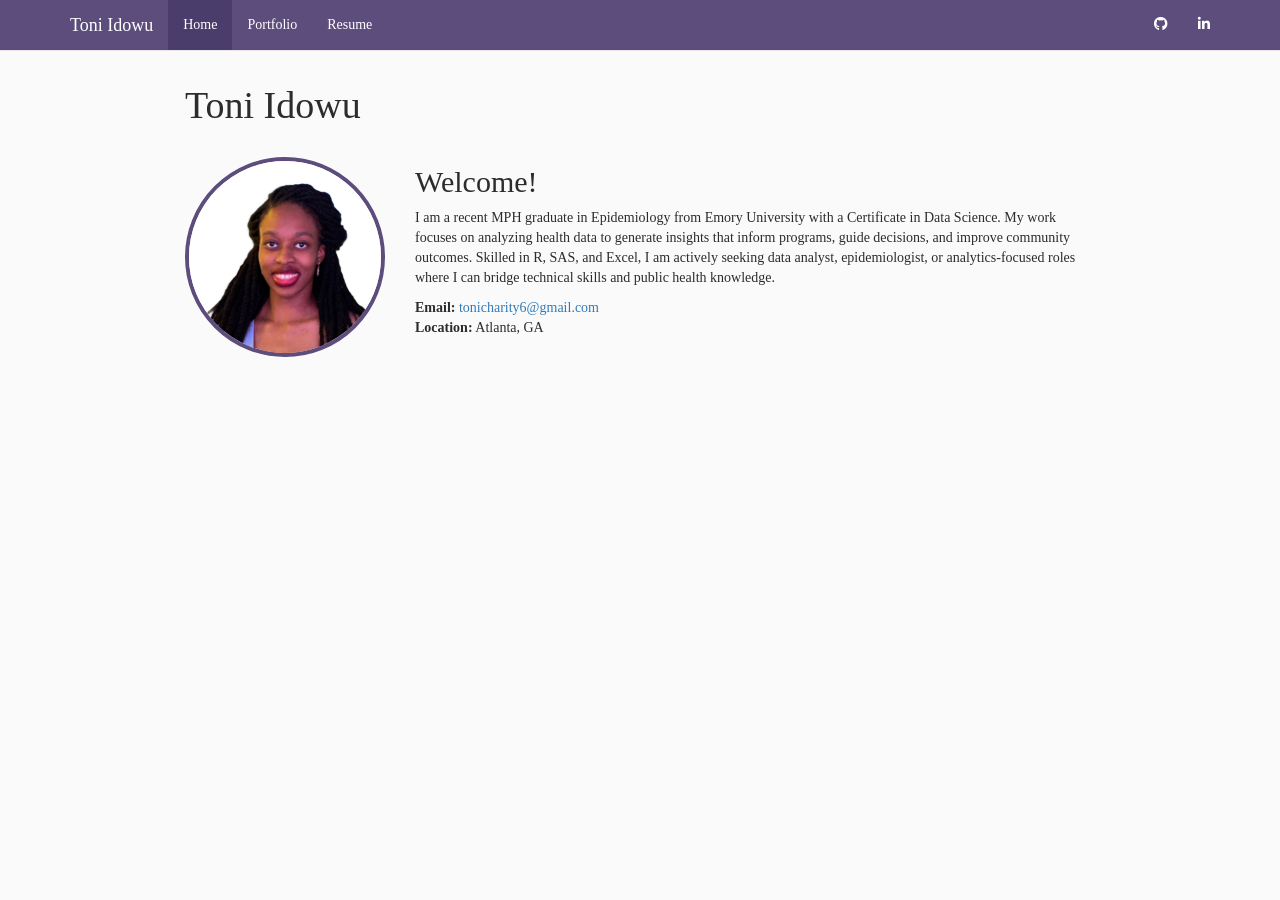
==== index.html @ a61e0a5b "Add files via upload" ====
<!DOCTYPE html>

<html>

<head>

<meta charset="utf-8" />
<meta name="generator" content="pandoc" />
<meta http-equiv="X-UA-Compatible" content="IE=EDGE" />




<title>Toni Idowu</title>

<script src="site_libs/header-attrs-2.28/header-attrs.js"></script>
<script src="site_libs/jquery-3.6.0/jquery-3.6.0.min.js"></script>
<meta name="viewport" content="width=device-width, initial-scale=1" />
<link href="site_libs/bootstrap-3.3.5/css/bootstrap.min.css" rel="stylesheet" />
<script src="site_libs/bootstrap-3.3.5/js/bootstrap.min.js"></script>
<script src="site_libs/bootstrap-3.3.5/shim/html5shiv.min.js"></script>
<script src="site_libs/bootstrap-3.3.5/shim/respond.min.js"></script>
<style>h1 {font-size: 34px;}
       h1.title {font-size: 38px;}
       h2 {font-size: 30px;}
       h3 {font-size: 24px;}
       h4 {font-size: 18px;}
       h5 {font-size: 16px;}
       h6 {font-size: 12px;}
       code {color: inherit; background-color: rgba(0, 0, 0, 0.04);}
       pre:not([class]) { background-color: white }</style>
<script src="site_libs/navigation-1.1/tabsets.js"></script>
<link href="site_libs/highlightjs-9.12.0/default.css" rel="stylesheet" />
<script src="site_libs/highlightjs-9.12.0/highlight.js"></script>
<link href="site_libs/font-awesome-6.4.2/css/all.min.css" rel="stylesheet" />
<link href="site_libs/font-awesome-6.4.2/css/v4-shims.min.css" rel="stylesheet" />

<style type="text/css">
  code{white-space: pre-wrap;}
  span.smallcaps{font-variant: small-caps;}
  span.underline{text-decoration: underline;}
  div.column{display: inline-block; vertical-align: top; width: 50%;}
  div.hanging-indent{margin-left: 1.5em; text-indent: -1.5em;}
  ul.task-list{list-style: none;}
    </style>

<style type="text/css">code{white-space: pre;}</style>
<script type="text/javascript">
if (window.hljs) {
  hljs.configure({languages: []});
  hljs.initHighlightingOnLoad();
  if (document.readyState && document.readyState === "complete") {
    window.setTimeout(function() { hljs.initHighlighting(); }, 0);
  }
}
</script>






<link rel="stylesheet" href="styles.css" type="text/css" />



<style type = "text/css">
.main-container {
  max-width: 940px;
  margin-left: auto;
  margin-right: auto;
}
img {
  max-width:100%;
}
.tabbed-pane {
  padding-top: 12px;
}
.html-widget {
  margin-bottom: 20px;
}
button.code-folding-btn:focus {
  outline: none;
}
summary {
  display: list-item;
}
details > summary > p:only-child {
  display: inline;
}
pre code {
  padding: 0;
}
</style>


<style type="text/css">
.dropdown-submenu {
  position: relative;
}
.dropdown-submenu>.dropdown-menu {
  top: 0;
  left: 100%;
  margin-top: -6px;
  margin-left: -1px;
  border-radius: 0 6px 6px 6px;
}
.dropdown-submenu:hover>.dropdown-menu {
  display: block;
}
.dropdown-submenu>a:after {
  display: block;
  content: " ";
  float: right;
  width: 0;
  height: 0;
  border-color: transparent;
  border-style: solid;
  border-width: 5px 0 5px 5px;
  border-left-color: #cccccc;
  margin-top: 5px;
  margin-right: -10px;
}
.dropdown-submenu:hover>a:after {
  border-left-color: #adb5bd;
}
.dropdown-submenu.pull-left {
  float: none;
}
.dropdown-submenu.pull-left>.dropdown-menu {
  left: -100%;
  margin-left: 10px;
  border-radius: 6px 0 6px 6px;
}
</style>

<script type="text/javascript">
// manage active state of menu based on current page
$(document).ready(function () {
  // active menu anchor
  href = window.location.pathname
  href = href.substr(href.lastIndexOf('/') + 1)
  if (href === "")
    href = "index.html";
  var menuAnchor = $('a[href="' + href + '"]');

  // mark the anchor link active (and if it's in a dropdown, also mark that active)
  var dropdown = menuAnchor.closest('li.dropdown');
  if (window.bootstrap) { // Bootstrap 4+
    menuAnchor.addClass('active');
    dropdown.find('> .dropdown-toggle').addClass('active');
  } else { // Bootstrap 3
    menuAnchor.parent().addClass('active');
    dropdown.addClass('active');
  }

  // Navbar adjustments
  var navHeight = $(".navbar").first().height() + 15;
  var style = document.createElement('style');
  var pt = "padding-top: " + navHeight + "px; ";
  var mt = "margin-top: -" + navHeight + "px; ";
  var css = "";
  // offset scroll position for anchor links (for fixed navbar)
  for (var i = 1; i <= 6; i++) {
    css += ".section h" + i + "{ " + pt + mt + "}\n";
  }
  style.innerHTML = "body {" + pt + "padding-bottom: 40px; }\n" + css;
  document.head.appendChild(style);
});
</script>

<!-- tabsets -->

<style type="text/css">
.tabset-dropdown > .nav-tabs {
  display: inline-table;
  max-height: 500px;
  min-height: 44px;
  overflow-y: auto;
  border: 1px solid #ddd;
  border-radius: 4px;
}

.tabset-dropdown > .nav-tabs > li.active:before, .tabset-dropdown > .nav-tabs.nav-tabs-open:before {
  content: "\e259";
  font-family: 'Glyphicons Halflings';
  display: inline-block;
  padding: 10px;
  border-right: 1px solid #ddd;
}

.tabset-dropdown > .nav-tabs.nav-tabs-open > li.active:before {
  content: "\e258";
  font-family: 'Glyphicons Halflings';
  border: none;
}

.tabset-dropdown > .nav-tabs > li.active {
  display: block;
}

.tabset-dropdown > .nav-tabs > li > a,
.tabset-dropdown > .nav-tabs > li > a:focus,
.tabset-dropdown > .nav-tabs > li > a:hover {
  border: none;
  display: inline-block;
  border-radius: 4px;
  background-color: transparent;
}

.tabset-dropdown > .nav-tabs.nav-tabs-open > li {
  display: block;
  float: none;
}

.tabset-dropdown > .nav-tabs > li {
  display: none;
}
</style>

<!-- code folding -->




</head>

<body>


<div class="container-fluid main-container">




<div class="navbar navbar-default  navbar-fixed-top" role="navigation">
  <div class="container">
    <div class="navbar-header">
      <button type="button" class="navbar-toggle collapsed" data-toggle="collapse" data-bs-toggle="collapse" data-target="#navbar" data-bs-target="#navbar">
        <span class="icon-bar"></span>
        <span class="icon-bar"></span>
        <span class="icon-bar"></span>
      </button>
      <a class="navbar-brand" href="index.html">Toni Idowu</a>
    </div>
    <div id="navbar" class="navbar-collapse collapse">
      <ul class="nav navbar-nav">
        <li>
  <a href="index.html">Home</a>
</li>
<li>
  <a href="portfolio.html">Portfolio</a>
</li>
<li>
  <a href="resume.html">Resume</a>
</li>
      </ul>
      <ul class="nav navbar-nav navbar-right">
        <li>
  <a href="https://github.com/toniidowu">
    <span class="fa fa-github"></span>
     
  </a>
</li>
<li>
  <a href="https://linkedin.com/in/toniidowu">
    <span class="fa fa-linkedin"></span>
     
  </a>
</li>
      </ul>
    </div><!--/.nav-collapse -->
  </div><!--/.container -->
</div><!--/.navbar -->

<div id="header">



<h1 class="title toc-ignore">Toni Idowu</h1>

</div>


<div class="profile-section">
<img src="picture.png" class="profile-pic" alt="Toni Idowu">
<div id="welcome" class="section level2 profile-text">
<h2>Welcome!</h2>
<p>I am a recent MPH graduate in Epidemiology from Emory University with
a Certificate in Data Science. My work focuses on analyzing health data
to generate insights that inform programs, guide decisions, and improve
community outcomes. Skilled in R, SAS, and Excel, I am actively seeking
data analyst, epidemiologist, or analytics-focused roles where I can
bridge technical skills and public health knowledge.</p>
<p><strong>Email:</strong> <a href="mailto:tonicharity6@gmail.com"
class="email">tonicharity6@gmail.com</a><br />
<strong>Location:</strong> Atlanta, GA</p>
</div>
</div>




</div>

<script>

// add bootstrap table styles to pandoc tables
function bootstrapStylePandocTables() {
  $('tr.odd').parent('tbody').parent('table').addClass('table table-condensed');
}
$(document).ready(function () {
  bootstrapStylePandocTables();
});


</script>

<!-- tabsets -->

<script>
$(document).ready(function () {
  window.buildTabsets("TOC");
});

$(document).ready(function () {
  $('.tabset-dropdown > .nav-tabs > li').click(function () {
    $(this).parent().toggleClass('nav-tabs-open');
  });
});
</script>

<!-- code folding -->


<!-- dynamically load mathjax for compatibility with self-contained -->
<script>
  (function () {
    var script = document.createElement("script");
    script.type = "text/javascript";
    script.src  = "https://mathjax.rstudio.com/latest/MathJax.js?config=TeX-AMS-MML_HTMLorMML";
    document.getElementsByTagName("head")[0].appendChild(script);
  })();
</script>

</body>
</html>
---- site_libs/highlightjs-9.12.0/default.css ----
.hljs-literal {
  color: #990073;
}

.hljs-number {
  color: #099;
}

.hljs-comment {
  color: #998;
  font-style: italic;
}

.hljs-keyword {
  color: #900;
  font-weight: bold;
}

.hljs-string {
  color: #d14;
}
---- site_libs/font-awesome-6.4.2/css/v4-shims.min.css ----
/*!
 * Font Awesome Free 6.4.2 by @fontawesome - https://fontawesome.com
 * License - https://fontawesome.com/license/free (Icons: CC BY 4.0, Fonts: SIL OFL 1.1, Code: MIT License)
 * Copyright 2023 Fonticons, Inc.
 */
.fa.fa-glass:before{content:"\f000"}.fa.fa-envelope-o{font-family:"Font Awesome 6 Free";font-weight:400}.fa.fa-envelope-o:before{content:"\f0e0"}.fa.fa-star-o{font-family:"Font Awesome 6 Free";font-weight:400}.fa.fa-star-o:before{content:"\f005"}.fa.fa-close:before,.fa.fa-remove:before{content:"\f00d"}.fa.fa-gear:before{content:"\f013"}.fa.fa-trash-o{font-family:"Font Awesome 6 Free";font-weight:400}.fa.fa-trash-o:before{content:"\f2ed"}.fa.fa-home:before{content:"\f015"}.fa.fa-file-o{font-family:"Font Awesome 6 Free";font-weight:400}.fa.fa-file-o:before{content:"\f15b"}.fa.fa-clock-o{font-family:"Font Awesome 6 Free";font-weight:400}.fa.fa-clock-o:before{content:"\f017"}.fa.fa-arrow-circle-o-down{font-family:"Font Awesome 6 Free";font-weight:400}.fa.fa-arrow-circle-o-down:before{content:"\f358"}.fa.fa-arrow-circle-o-up{font-family:"Font Awesome 6 Free";font-weight:400}.fa.fa-arrow-circle-o-up:before{content:"\f35b"}.fa.fa-play-circle-o{font-family:"Font Awesome 6 Free";font-weight:400}.fa.fa-play-circle-o:before{content:"\f144"}.fa.fa-repeat:before,.fa.fa-rotate-right:before{content:"\f01e"}.fa.fa-refresh:before{content:"\f021"}.fa.fa-list-alt{font-family:"Font Awesome 6 Free";font-weight:400}.fa.fa-list-alt:before{content:"\f022"}.fa.fa-dedent:before{content:"\f03b"}.fa.fa-video-camera:before{content:"\f03d"}.fa.fa-picture-o{font-family:"Font Awesome 6 Free";font-weight:400}.fa.fa-picture-o:before{content:"\f03e"}.fa.fa-photo{font-family:"Font Awesome 6 Free";font-weight:400}.fa.fa-photo:before{content:"\f03e"}.fa.fa-image{font-family:"Font Awesome 6 Free";font-weight:400}.fa.fa-image:before{content:"\f03e"}.fa.fa-map-marker:before{content:"\f3c5"}.fa.fa-pencil-square-o{font-family:"Font Awesome 6 Free";font-weight:400}.fa.fa-pencil-square-o:before{content:"\f044"}.fa.fa-edit{font-family:"Font Awesome 6 Free";font-weight:400}.fa.fa-edit:before{content:"\f044"}.fa.fa-share-square-o:before{content:"\f14d"}.fa.fa-check-square-o{font-family:"Font Awesome 6 Free";font-weight:400}.fa.fa-check-square-o:before{content:"\f14a"}.fa.fa-arrows:before{content:"\f0b2"}.fa.fa-times-circle-o{font-family:"Font Awesome 6 Free";font-weight:400}.fa.fa-times-circle-o:before{content:"\f057"}.fa.fa-check-circle-o{font-family:"Font Awesome 6 Free";font-weight:400}.fa.fa-check-circle-o:before{content:"\f058"}.fa.fa-mail-forward:before{content:"\f064"}.fa.fa-expand:before{content:"\f424"}.fa.fa-compress:before{content:"\f422"}.fa.fa-eye,.fa.fa-eye-slash{font-family:"Font Awesome 6 Free";font-weight:400}.fa.fa-warning:before{content:"\f071"}.fa.fa-calendar:before{content:"\f073"}.fa.fa-arrows-v:before{content:"\f338"}.fa.fa-arrows-h:before{content:"\f337"}.fa.fa-bar-chart-o:before,.fa.fa-bar-chart:before{content:"\e0e3"}.fa.fa-twitter-square{font-family:"Font Awesome 6 Brands";font-weight:400}.fa.fa-twitter-square:before{content:"\f081"}.fa.fa-facebook-square{font-family:"Font Awesome 6 Brands";font-weight:400}.fa.fa-facebook-square:before{content:"\f082"}.fa.fa-gears:before{content:"\f085"}.fa.fa-thumbs-o-up{font-family:"Font Awesome 6 Free";font-weight:400}.fa.fa-thumbs-o-up:before{content:"\f164"}.fa.fa-thumbs-o-down{font-family:"Font Awesome 6 Free";font-weight:400}.fa.fa-thumbs-o-down:before{content:"\f165"}.fa.fa-heart-o{font-family:"Font Awesome 6 Free";font-weight:400}.fa.fa-heart-o:before{content:"\f004"}.fa.fa-sign-out:before{content:"\f2f5"}.fa.fa-linkedin-square{font-family:"Font Awesome 6 Brands";font-weight:400}.fa.fa-linkedin-square:before{content:"\f08c"}.fa.fa-thumb-tack:before{content:"\f08d"}.fa.fa-external-link:before{content:"\f35d"}.fa.fa-sign-in:before{content:"\f2f6"}.fa.fa-github-square{font-family:"Font Awesome 6 Brands";font-weight:400}.fa.fa-github-square:before{content:"\f092"}.fa.fa-lemon-o{font-family:"Font Awesome 6 Free";font-weight:400}.fa.fa-lemon-o:before{content:"\f094"}.fa.fa-square-o{font-family:"Font Awesome 6 Free";font-weight:400}.fa.fa-square-o:before{content:"\f0c8"}.fa.fa-bookmark-o{font-family:"Font Awesome 6 Free";font-weight:400}.fa.fa-bookmark-o:before{content:"\f02e"}.fa.fa-facebook,.fa.fa-twitter{font-family:"Font Awesome 6 Brands";font-weight:400}.fa.fa-facebook:before{content:"\f39e"}.fa.fa-facebook-f{font-family:"Font Awesome 6 Brands";font-weight:400}.fa.fa-facebook-f:before{content:"\f39e"}.fa.fa-github{font-family:"Font Awesome 6 Brands";font-weight:400}.fa.fa-credit-card{font-family:"Font Awesome 6 Free";font-weight:400}.fa.fa-feed:before{content:"\f09e"}.fa.fa-hdd-o{font-family:"Font Awesome 6 Free";font-weight:400}.fa.fa-hdd-o:before{content:"\f0a0"}.fa.fa-hand-o-right{font-family:"Font Awesome 6 Free";font-weight:400}.fa.fa-hand-o-right:before{content:"\f0a4"}.fa.fa-hand-o-left{font-family:"Font Awesome 6 Free";font-weight:400}.fa.fa-hand-o-left:before{content:"\f0a5"}.fa.fa-hand-o-up{font-family:"Font Awesome 6 Free";font-weight:400}.fa.fa-hand-o-up:before{content:"\f0a6"}.fa.fa-hand-o-down{font-family:"Font Awesome 6 Free";font-weight:400}.fa.fa-hand-o-down:before{content:"\f0a7"}.fa.fa-globe:before{content:"\f57d"}.fa.fa-tasks:before{content:"\f828"}.fa.fa-arrows-alt:before{content:"\f31e"}.fa.fa-group:before{content:"\f0c0"}.fa.fa-chain:before{content:"\f0c1"}.fa.fa-cut:before{content:"\f0c4"}.fa.fa-files-o{font-family:"Font Awesome 6 Free";font-weight:400}.fa.fa-files-o:before{content:"\f0c5"}.fa.fa-floppy-o{font-family:"Font Awesome 6 Free";font-weight:400}.fa.fa-floppy-o:before{content:"\f0c7"}.fa.fa-save{font-family:"Font Awesome 6 Free";font-weight:400}.fa.fa-save:before{content:"\f0c7"}.fa.fa-navicon:before,.fa.fa-reorder:before{content:"\f0c9"}.fa.fa-magic:before{content:"\e2ca"}.fa.fa-pinterest,.fa.fa-pinterest-square{font-family:"Font Awesome 6 Brands";font-weight:400}.fa.fa-pinterest-square:before{content:"\f0d3"}.fa.fa-google-plus-square{font-family:"Font Awesome 6 Brands";font-weight:400}.fa.fa-google-plus-square:before{content:"\f0d4"}.fa.fa-google-plus{font-family:"Font Awesome 6 Brands";font-weight:400}.fa.fa-google-plus:before{content:"\f0d5"}.fa.fa-money:before{content:"\f3d1"}.fa.fa-unsorted:before{content:"\f0dc"}.fa.fa-sort-desc:before{content:"\f0dd"}.fa.fa-sort-asc:before{content:"\f0de"}.fa.fa-linkedin{font-family:"Font Awesome 6 Brands";font-weight:400}.fa.fa-linkedin:before{content:"\f0e1"}.fa.fa-rotate-left:before{content:"\f0e2"}.fa.fa-legal:before{content:"\f0e3"}.fa.fa-dashboard:before,.fa.fa-tachometer:before{content:"\f625"}.fa.fa-comment-o{font-family:"Font Awesome 6 Free";font-weight:400}.fa.fa-comment-o:before{content:"\f075"}.fa.fa-comments-o{font-family:"Font Awesome 6 Free";font-weight:400}.fa.fa-comments-o:before{content:"\f086"}.fa.fa-flash:before{content:"\f0e7"}.fa.fa-clipboard:before{content:"\f0ea"}.fa.fa-lightbulb-o{font-family:"Font Awesome 6 Free";font-weight:400}.fa.fa-lightbulb-o:before{content:"\f0eb"}.fa.fa-exchange:before{content:"\f362"}.fa.fa-cloud-download:before{content:"\f0ed"}.fa.fa-cloud-upload:before{content:"\f0ee"}.fa.fa-bell-o{font-family:"Font Awesome 6 Free";font-weight:400}.fa.fa-bell-o:before{content:"\f0f3"}.fa.fa-cutlery:before{content:"\f2e7"}.fa.fa-file-text-o{font-family:"Font Awesome 6 Free";font-weight:400}.fa.fa-file-text-o:before{content:"\f15c"}.fa.fa-building-o{font-family:"Font Awesome 6 Free";font-weight:400}.fa.fa-building-o:before{content:"\f1ad"}.fa.fa-hospital-o{font-family:"Font Awesome 6 Free";font-weight:400}.fa.fa-hospital-o:before{content:"\f0f8"}.fa.fa-tablet:before{content:"\f3fa"}.fa.fa-mobile-phone:before,.fa.fa-mobile:before{content:"\f3cd"}.fa.fa-circle-o{font-family:"Font Awesome 6 Free";font-weight:400}.fa.fa-circle-o:before{content:"\f111"}.fa.fa-mail-reply:before{content:"\f3e5"}.fa.fa-github-alt{font-family:"Font Awesome 6 Brands";font-weight:400}.fa.fa-folder-o{font-family:"Font Awesome 6 Free";font-weight:400}.fa.fa-folder-o:before{content:"\f07b"}.fa.fa-folder-open-o{font-family:"Font Awesome 6 Free";font-weight:400}.fa.fa-folder-open-o:before{content:"\f07c"}.fa.fa-smile-o{font-family:"Font Awesome 6 Free";font-weight:400}.fa.fa-smile-o:before{content:"\f118"}.fa.fa-frown-o{font-family:"Font Awesome 6 Free";font-weight:400}.fa.fa-frown-o:before{content:"\f119"}.fa.fa-meh-o{font-family:"Font Awesome 6 Free";font-weight:400}.fa.fa-meh-o:before{content:"\f11a"}.fa.fa-keyboard-o{font-family:"Font Awesome 6 Free";font-weight:400}.fa.fa-keyboard-o:before{content:"\f11c"}.fa.fa-flag-o{font-family:"Font Awesome 6 Free";font-weight:400}.fa.fa-flag-o:before{content:"\f024"}.fa.fa-mail-reply-all:before{content:"\f122"}.fa.fa-star-half-o{font-family:"Font Awesome 6 Free";font-weight:400}.fa.fa-star-half-o:before{content:"\f5c0"}.fa.fa-star-half-empty{font-family:"Font Awesome 6 Free";font-weight:400}.fa.fa-star-half-empty:before{content:"\f5c0"}.fa.fa-star-half-full{font-family:"Font Awesome 6 Free";font-weight:400}.fa.fa-star-half-full:before{content:"\f5c0"}.fa.fa-code-fork:before{content:"\f126"}.fa.fa-chain-broken:before,.fa.fa-unlink:before{content:"\f127"}.fa.fa-calendar-o{font-family:"Font Awesome 6 Free";font-weight:400}.fa.fa-calendar-o:before{content:"\f133"}.fa.fa-css3,.fa.fa-html5,.fa.fa-maxcdn{font-family:"Font Awesome 6 Brands";font-weight:400}.fa.fa-unlock-alt:before{content:"\f09c"}.fa.fa-minus-square-o{font-family:"Font Awesome 6 Free";font-weight:400}.fa.fa-minus-square-o:before{content:"\f146"}.fa.fa-level-up:before{content:"\f3bf"}.fa.fa-level-down:before{content:"\f3be"}.fa.fa-pencil-square:before{content:"\f14b"}.fa.fa-external-link-square:before{content:"\f360"}.fa.fa-compass{font-family:"Font Awesome 6 Free";font-weight:400}.fa.fa-caret-square-o-down{font-family:"Font Awesome 6 Free";font-weight:400}.fa.fa-caret-square-o-down:before{content:"\f150"}.fa.fa-toggle-down{font-family:"Font Awesome 6 Free";font-weight:400}.fa.fa-toggle-down:before{content:"\f150"}.fa.fa-caret-square-o-up{font-family:"Font Awesome 6 Free";font-weight:400}.fa.fa-caret-square-o-up:before{content:"\f151"}.fa.fa-toggle-up{font-family:"Font Awesome 6 Free";font-weight:400}.fa.fa-toggle-up:before{content:"\f151"}.fa.fa-caret-square-o-right{font-family:"Font Awesome 6 Free";font-weight:400}.fa.fa-caret-square-o-right:before{content:"\f152"}.fa.fa-toggle-right{font-family:"Font Awesome 6 Free";font-weight:400}.fa.fa-toggle-right:before{content:"\f152"}.fa.fa-eur:before,.fa.fa-euro:before{content:"\f153"}.fa.fa-gbp:before{content:"\f154"}.fa.fa-dollar:before,.fa.fa-usd:before{content:"\24"}.fa.fa-inr:before,.fa.fa-rupee:before{content:"\e1bc"}.fa.fa-cny:before,.fa.fa-jpy:before,.fa.fa-rmb:before,.fa.fa-yen:before{content:"\f157"}.fa.fa-rouble:before,.fa.fa-rub:before,.fa.fa-ruble:before{content:"\f158"}.fa.fa-krw:before,.fa.fa-won:before{content:"\f159"}.fa.fa-bitcoin,.fa.fa-btc{font-family:"Font Awesome 6 Brands";font-weight:400}.fa.fa-bitcoin:before{content:"\f15a"}.fa.fa-file-text:before{content:"\f15c"}.fa.fa-sort-alpha-asc:before{content:"\f15d"}.fa.fa-sort-alpha-desc:before{content:"\f881"}.fa.fa-sort-amount-asc:before{content:"\f884"}.fa.fa-sort-amount-desc:before{content:"\f160"}.fa.fa-sort-numeric-asc:before{content:"\f162"}.fa.fa-sort-numeric-desc:before{content:"\f886"}.fa.fa-youtube-square{font-family:"Font Awesome 6 Brands";font-weight:400}.fa.fa-youtube-square:before{content:"\f431"}.fa.fa-xing,.fa.fa-xing-square,.fa.fa-youtube{font-family:"Font Awesome 6 Brands";font-weight:400}.fa.fa-xing-square:before{content:"\f169"}.fa.fa-youtube-play{font-family:"Font Awesome 6 Brands";font-weight:400}.fa.fa-youtube-play:before{content:"\f167"}.fa.fa-adn,.fa.fa-bitbucket,.fa.fa-bitbucket-square,.fa.fa-dropbox,.fa.fa-flickr,.fa.fa-instagram,.fa.fa-stack-overflow{font-family:"Font Awesome 6 Brands";font-weight:400}.fa.fa-bitbucket-square:before{content:"\f171"}.fa.fa-tumblr,.fa.fa-tumblr-square{font-family:"Font Awesome 6 Brands";font-weight:400}.fa.fa-tumblr-square:before{content:"\f174"}.fa.fa-long-arrow-down:before{content:"\f309"}.fa.fa-long-arrow-up:before{content:"\f30c"}.fa.fa-long-arrow-left:before{content:"\f30a"}.fa.fa-long-arrow-right:before{content:"\f30b"}.fa.fa-android,.fa.fa-apple,.fa.fa-dribbble,.fa.fa-foursquare,.fa.fa-gittip,.fa.fa-gratipay,.fa.fa-linux,.fa.fa-skype,.fa.fa-trello,.fa.fa-windows{font-family:"Font Awesome 6 Brands";font-weight:400}.fa.fa-gittip:before{content:"\f184"}.fa.fa-sun-o{font-family:"Font Awesome 6 Free";font-weight:400}.fa.fa-sun-o:before{content:"\f185"}.fa.fa-moon-o{font-family:"Font Awesome 6 Free";font-weight:400}.fa.fa-moon-o:before{content:"\f186"}.fa.fa-pagelines,.fa.fa-renren,.fa.fa-stack-exchange,.fa.fa-vk,.fa.fa-weibo{font-family:"Font Awesome 6 Brands";font-weight:400}.fa.fa-arrow-circle-o-right{font-family:"Font Awesome 6 Free";font-weight:400}.fa.fa-arrow-circle-o-right:before{content:"\f35a"}.fa.fa-arrow-circle-o-left{font-family:"Font Awesome 6 Free";font-weight:400}.fa.fa-arrow-circle-o-left:before{content:"\f359"}.fa.fa-caret-square-o-left{font-family:"Font Awesome 6 Free";font-weight:400}.fa.fa-caret-square-o-left:before{content:"\f191"}.fa.fa-toggle-left{font-family:"Font Awesome 6 Free";font-weight:400}.fa.fa-toggle-left:before{content:"\f191"}.fa.fa-dot-circle-o{font-family:"Font Awesome 6 Free";font-weight:400}.fa.fa-dot-circle-o:before{content:"\f192"}.fa.fa-vimeo-square{font-family:"Font Awesome 6 Brands";font-weight:400}.fa.fa-vimeo-square:before{content:"\f194"}.fa.fa-try:before,.fa.fa-turkish-lira:before{content:"\e2bb"}.fa.fa-plus-square-o{font-family:"Font Awesome 6 Free";font-weight:400}.fa.fa-plus-square-o:before{content:"\f0fe"}.fa.fa-openid,.fa.fa-slack,.fa.fa-wordpress{font-family:"Font Awesome 6 Brands";font-weight:400}.fa.fa-bank:before,.fa.fa-institution:before{content:"\f19c"}.fa.fa-mortar-board:before{content:"\f19d"}.fa.fa-google,.fa.fa-reddit,.fa.fa-reddit-square,.fa.fa-yahoo{font-family:"Font Awesome 6 Brands";font-weight:400}.fa.fa-reddit-square:before{content:"\f1a2"}.fa.fa-behance,.fa.fa-behance-square,.fa.fa-delicious,.fa.fa-digg,.fa.fa-drupal,.fa.fa-joomla,.fa.fa-pied-piper-alt,.fa.fa-pied-piper-pp,.fa.fa-stumbleupon,.fa.fa-stumbleupon-circle{font-family:"Font Awesome 6 Brands";font-weight:400}.fa.fa-behance-square:before{content:"\f1b5"}.fa.fa-steam,.fa.fa-steam-square{font-family:"Font Awesome 6 Brands";font-weight:400}.fa.fa-steam-square:before{content:"\f1b7"}.fa.fa-automobile:before{content:"\f1b9"}.fa.fa-cab:before{content:"\f1ba"}.fa.fa-deviantart,.fa.fa-soundcloud,.fa.fa-spotify{font-family:"Font Awesome 6 Brands";font-weight:400}.fa.fa-file-pdf-o{font-family:"Font Awesome 6 Free";font-weight:400}.fa.fa-file-pdf-o:before{content:"\f1c1"}.fa.fa-file-word-o{font-family:"Font Awesome 6 Free";font-weight:400}.fa.fa-file-word-o:before{content:"\f1c2"}.fa.fa-file-excel-o{font-family:"Font Awesome 6 Free";font-weight:400}.fa.fa-file-excel-o:before{content:"\f1c3"}.fa.fa-file-powerpoint-o{font-family:"Font Awesome 6 Free";font-weight:400}.fa.fa-file-powerpoint-o:before{content:"\f1c4"}.fa.fa-file-image-o{font-family:"Font Awesome 6 Free";font-weight:400}.fa.fa-file-image-o:before{content:"\f1c5"}.fa.fa-file-photo-o{font-family:"Font Awesome 6 Free";font-weight:400}.fa.fa-file-photo-o:before{content:"\f1c5"}.fa.fa-file-picture-o{font-family:"Font Awesome 6 Free";font-weight:400}.fa.fa-file-picture-o:before{content:"\f1c5"}.fa.fa-file-archive-o{font-family:"Font Awesome 6 Free";font-weight:400}.fa.fa-file-archive-o:before{content:"\f1c6"}.fa.fa-file-zip-o{font-family:"Font Awesome 6 Free";font-weight:400}.fa.fa-file-zip-o:before{content:"\f1c6"}.fa.fa-file-audio-o{font-family:"Font Awesome 6 Free";font-weight:400}.fa.fa-file-audio-o:before{content:"\f1c7"}.fa.fa-file-sound-o{font-family:"Font Awesome 6 Free";font-weight:400}.fa.fa-file-sound-o:before{content:"\f1c7"}.fa.fa-file-video-o{font-family:"Font Awesome 6 Free";font-weight:400}.fa.fa-file-video-o:before{content:"\f1c8"}.fa.fa-file-movie-o{font-family:"Font Awesome 6 Free";font-weight:400}.fa.fa-file-movie-o:before{content:"\f1c8"}.fa.fa-file-code-o{font-family:"Font Awesome 6 Free";font-weight:400}.fa.fa-file-code-o:before{content:"\f1c9"}.fa.fa-codepen,.fa.fa-jsfiddle,.fa.fa-vine{font-family:"Font Awesome 6 Brands";font-weight:400}.fa.fa-life-bouy:before,.fa.fa-life-buoy:before,.fa.fa-life-saver:before,.fa.fa-support:before{content:"\f1cd"}.fa.fa-circle-o-notch:before{content:"\f1ce"}.fa.fa-ra,.fa.fa-rebel{font-family:"Font Awesome 6 Brands";font-weight:400}.fa.fa-ra:before{content:"\f1d0"}.fa.fa-resistance{font-family:"Font Awesome 6 Brands";font-weight:400}.fa.fa-resistance:before{content:"\f1d0"}.fa.fa-empire,.fa.fa-ge{font-family:"Font Awesome 6 Brands";font-weight:400}.fa.fa-ge:before{content:"\f1d1"}.fa.fa-git-square{font-family:"Font Awesome 6 Brands";font-weight:400}.fa.fa-git-square:before{content:"\f1d2"}.fa.fa-git,.fa.fa-hacker-news,.fa.fa-y-combinator-square{font-family:"Font Awesome 6 Brands";font-weight:400}.fa.fa-y-combinator-square:before{content:"\f1d4"}.fa.fa-yc-square{font-family:"Font Awesome 6 Brands";font-weight:400}.fa.fa-yc-square:before{content:"\f1d4"}.fa.fa-qq,.fa.fa-tencent-weibo,.fa.fa-wechat,.fa.fa-weixin{font-family:"Font Awesome 6 Brands";font-weight:400}.fa.fa-wechat:before{content:"\f1d7"}.fa.fa-send:before{content:"\f1d8"}.fa.fa-paper-plane-o{font-family:"Font Awesome 6 Free";font-weight:400}.fa.fa-paper-plane-o:before{content:"\f1d8"}.fa.fa-send-o{font-family:"Font Awesome 6 Free";font-weight:400}.fa.fa-send-o:before{content:"\f1d8"}.fa.fa-circle-thin{font-family:"Font Awesome 6 Free";font-weight:400}.fa.fa-circle-thin:before{content:"\f111"}.fa.fa-header:before{content:"\f1dc"}.fa.fa-futbol-o{font-family:"Font Awesome 6 Free";font-weight:400}.fa.fa-futbol-o:before{content:"\f1e3"}.fa.fa-soccer-ball-o{font-family:"Font Awesome 6 Free";font-weight:400}.fa.fa-soccer-ball-o:before{content:"\f1e3"}.fa.fa-slideshare,.fa.fa-twitch,.fa.fa-yelp{font-family:"Font Awesome 6 Brands";font-weight:400}.fa.fa-newspaper-o{font-family:"Font Awesome 6 Free";font-weight:400}.fa.fa-newspaper-o:before{content:"\f1ea"}.fa.fa-cc-amex,.fa.fa-cc-discover,.fa.fa-cc-mastercard,.fa.fa-cc-paypal,.fa.fa-cc-stripe,.fa.fa-cc-visa,.fa.fa-google-wallet,.fa.fa-paypal{font-family:"Font Awesome 6 Brands";font-weight:400}.fa.fa-bell-slash-o{font-family:"Font Awesome 6 Free";font-weight:400}.fa.fa-bell-slash-o:before{content:"\f1f6"}.fa.fa-trash:before{content:"\f2ed"}.fa.fa-copyright{font-family:"Font Awesome 6 Free";font-weight:400}.fa.fa-eyedropper:before{content:"\f1fb"}.fa.fa-area-chart:before{content:"\f1fe"}.fa.fa-pie-chart:before{content:"\f200"}.fa.fa-line-chart:before{content:"\f201"}.fa.fa-lastfm,.fa.fa-lastfm-square{font-family:"Font Awesome 6 Brands";font-weight:400}.fa.fa-lastfm-square:before{content:"\f203"}.fa.fa-angellist,.fa.fa-ioxhost{font-family:"Font Awesome 6 Brands";font-weight:400}.fa.fa-cc{font-family:"Font Awesome 6 Free";font-weight:400}.fa.fa-cc:before{content:"\f20a"}.fa.fa-ils:before,.fa.fa-shekel:before,.fa.fa-sheqel:before{content:"\f20b"}.fa.fa-buysellads,.fa.fa-connectdevelop,.fa.fa-dashcube,.fa.fa-forumbee,.fa.fa-leanpub,.fa.fa-sellsy,.fa.fa-shirtsinbulk,.fa.fa-simplybuilt,.fa.fa-skyatlas{font-family:"Font Awesome 6 Brands";font-weight:400}.fa.fa-diamond{font-family:"Font Awesome 6 Free";font-weight:400}.fa.fa-diamond:before{content:"\f3a5"}.fa.fa-intersex:before,.fa.fa-transgender:before{content:"\f224"}.fa.fa-transgender-alt:before{content:"\f225"}.fa.fa-facebook-official{font-family:"Font Awesome 6 Brands";font-weight:400}.fa.fa-facebook-official:before{content:"\f09a"}.fa.fa-pinterest-p,.fa.fa-whatsapp{font-family:"Font Awesome 6 Brands";font-weight:400}.fa.fa-hotel:before{content:"\f236"}.fa.fa-medium,.fa.fa-viacoin,.fa.fa-y-combinator,.fa.fa-yc{font-family:"Font Awesome 6 Brands";font-weight:400}.fa.fa-yc:before{content:"\f23b"}.fa.fa-expeditedssl,.fa.fa-opencart,.fa.fa-optin-monster{font-family:"Font Awesome 6 Brands";font-weight:400}.fa.fa-battery-4:before,.fa.fa-battery:before{content:"\f240"}.fa.fa-battery-3:before{content:"\f241"}.fa.fa-battery-2:before{content:"\f242"}.fa.fa-battery-1:before{content:"\f243"}.fa.fa-battery-0:before{content:"\f244"}.fa.fa-object-group,.fa.fa-object-ungroup,.fa.fa-sticky-note-o{font-family:"Font Awesome 6 Free";font-weight:400}.fa.fa-sticky-note-o:before{content:"\f249"}.fa.fa-cc-diners-club,.fa.fa-cc-jcb{font-family:"Font Awesome 6 Brands";font-weight:400}.fa.fa-clone{font-family:"Font Awesome 6 Free";font-weight:400}.fa.fa-hourglass-o:before{content:"\f254"}.fa.fa-hourglass-1:before{content:"\f251"}.fa.fa-hourglass-2:before{content:"\f252"}.fa.fa-hourglass-3:before{content:"\f253"}.fa.fa-hand-rock-o{font-family:"Font Awesome 6 Free";font-weight:400}.fa.fa-hand-rock-o:before{content:"\f255"}.fa.fa-hand-grab-o{font-family:"Font Awesome 6 Free";font-weight:400}.fa.fa-hand-grab-o:before{content:"\f255"}.fa.fa-hand-paper-o{font-family:"Font Awesome 6 Free";font-weight:400}.fa.fa-hand-paper-o:before{content:"\f256"}.fa.fa-hand-stop-o{font-family:"Font Awesome 6 Free";font-weight:400}.fa.fa-hand-stop-o:before{content:"\f256"}.fa.fa-hand-scissors-o{font-family:"Font Awesome 6 Free";font-weight:400}.fa.fa-hand-scissors-o:before{content:"\f257"}.fa.fa-hand-lizard-o{font-family:"Font Awesome 6 Free";font-weight:400}.fa.fa-hand-lizard-o:before{content:"\f258"}.fa.fa-hand-spock-o{font-family:"Font Awesome 6 Free";font-weight:400}.fa.fa-hand-spock-o:before{content:"\f259"}.fa.fa-hand-pointer-o{font-family:"Font Awesome 6 Free";font-weight:400}.fa.fa-hand-pointer-o:before{content:"\f25a"}.fa.fa-hand-peace-o{font-family:"Font Awesome 6 Free";font-weight:400}.fa.fa-hand-peace-o:before{content:"\f25b"}.fa.fa-registered{font-family:"Font Awesome 6 Free";font-weight:400}.fa.fa-creative-commons,.fa.fa-gg,.fa.fa-gg-circle,.fa.fa-odnoklassniki,.fa.fa-odnoklassniki-square{font-family:"Font Awesome 6 Brands";font-weight:400}.fa.fa-odnoklassniki-square:before{content:"\f264"}.fa.fa-chrome,.fa.fa-firefox,.fa.fa-get-pocket,.fa.fa-internet-explorer,.fa.fa-opera,.fa.fa-safari,.fa.fa-wikipedia-w{font-family:"Font Awesome 6 Brands";font-weight:400}.fa.fa-television:before{content:"\f26c"}.fa.fa-500px,.fa.fa-amazon,.fa.fa-contao{font-family:"Font Awesome 6 Brands";font-weight:400}.fa.fa-calendar-plus-o{font-family:"Font Awesome 6 Free";font-weight:400}.fa.fa-calendar-plus-o:before{content:"\f271"}.fa.fa-calendar-minus-o{font-family:"Font Awesome 6 Free";font-weight:400}.fa.fa-calendar-minus-o:before{content:"\f272"}.fa.fa-calendar-times-o{font-family:"Font Awesome 6 Free";font-weight:400}.fa.fa-calendar-times-o:before{content:"\f273"}.fa.fa-calendar-check-o{font-family:"Font Awesome 6 Free";font-weight:400}.fa.fa-calendar-check-o:before{content:"\f274"}.fa.fa-map-o{font-family:"Font Awesome 6 Free";font-weight:400}.fa.fa-map-o:before{content:"\f279"}.fa.fa-commenting:before{content:"\f4ad"}.fa.fa-commenting-o{font-family:"Font Awesome 6 Free";font-weight:400}.fa.fa-commenting-o:before{content:"\f4ad"}.fa.fa-houzz,.fa.fa-vimeo{font-family:"Font Awesome 6 Brands";font-weight:400}.fa.fa-vimeo:before{content:"\f27d"}.fa.fa-black-tie,.fa.fa-edge,.fa.fa-fonticons,.fa.fa-reddit-alien{font-family:"Font Awesome 6 Brands";font-weight:400}.fa.fa-credit-card-alt:before{content:"\f09d"}.fa.fa-codiepie,.fa.fa-fort-awesome,.fa.fa-mixcloud,.fa.fa-modx,.fa.fa-product-hunt,.fa.fa-scribd,.fa.fa-usb{font-family:"Font Awesome 6 Brands";font-weight:400}.fa.fa-pause-circle-o{font-family:"Font Awesome 6 Free";font-weight:400}.fa.fa-pause-circle-o:before{content:"\f28b"}.fa.fa-stop-circle-o{font-family:"Font Awesome 6 Free";font-weight:400}.fa.fa-stop-circle-o:before{content:"\f28d"}.fa.fa-bluetooth,.fa.fa-bluetooth-b,.fa.fa-envira,.fa.fa-gitlab,.fa.fa-wheelchair-alt,.fa.fa-wpbeginner,.fa.fa-wpforms{font-family:"Font Awesome 6 Brands";font-weight:400}.fa.fa-wheelchair-alt:before{content:"\f368"}.fa.fa-question-circle-o{font-family:"Font Awesome 6 Free";font-weight:400}.fa.fa-question-circle-o:before{content:"\f059"}.fa.fa-volume-control-phone:before{content:"\f2a0"}.fa.fa-asl-interpreting:before{content:"\f2a3"}.fa.fa-deafness:before,.fa.fa-hard-of-hearing:before{content:"\f2a4"}.fa.fa-glide,.fa.fa-glide-g{font-family:"Font Awesome 6 Brands";font-weight:400}.fa.fa-signing:before{content:"\f2a7"}.fa.fa-viadeo,.fa.fa-viadeo-square{font-family:"Font Awesome 6 Brands";font-weight:400}.fa.fa-viadeo-square:before{content:"\f2aa"}.fa.fa-snapchat,.fa.fa-snapchat-ghost{font-family:"Font Awesome 6 Brands";font-weight:400}.fa.fa-snapchat-ghost:before{content:"\f2ab"}.fa.fa-snapchat-square{font-family:"Font Awesome 6 Brands";font-weight:400}.fa.fa-snapchat-square:before{content:"\f2ad"}.fa.fa-first-order,.fa.fa-google-plus-official,.fa.fa-pied-piper,.fa.fa-themeisle,.fa.fa-yoast{font-family:"Font Awesome 6 Brands";font-weight:400}.fa.fa-google-plus-official:before{content:"\f2b3"}.fa.fa-google-plus-circle{font-family:"Font Awesome 6 Brands";font-weight:400}.fa.fa-google-plus-circle:before{content:"\f2b3"}.fa.fa-fa,.fa.fa-font-awesome{font-family:"Font Awesome 6 Brands";font-weight:400}.fa.fa-fa:before{content:"\f2b4"}.fa.fa-handshake-o{font-family:"Font Awesome 6 Free";font-weight:400}.fa.fa-handshake-o:before{content:"\f2b5"}.fa.fa-envelope-open-o{font-family:"Font Awesome 6 Free";font-weight:400}.fa.fa-envelope-open-o:before{content:"\f2b6"}.fa.fa-linode{font-family:"Font Awesome 6 Brands";font-weight:400}.fa.fa-address-book-o{font-family:"Font Awesome 6 Free";font-weight:400}.fa.fa-address-book-o:before{content:"\f2b9"}.fa.fa-vcard:before{content:"\f2bb"}.fa.fa-address-card-o{font-family:"Font Awesome 6 Free";font-weight:400}.fa.fa-address-card-o:before{content:"\f2bb"}.fa.fa-vcard-o{font-family:"Font Awesome 6 Free";font-weight:400}.fa.fa-vcard-o:before{content:"\f2bb"}.fa.fa-user-circle-o{font-family:"Font Awesome 6 Free";font-weight:400}.fa.fa-user-circle-o:before{content:"\f2bd"}.fa.fa-user-o{font-family:"Font Awesome 6 Free";font-weight:400}.fa.fa-user-o:before{content:"\f007"}.fa.fa-id-badge{font-family:"Font Awesome 6 Free";font-weight:400}.fa.fa-drivers-license:before{content:"\f2c2"}.fa.fa-id-card-o{font-family:"Font Awesome 6 Free";font-weight:400}.fa.fa-id-card-o:before{content:"\f2c2"}.fa.fa-drivers-license-o{font-family:"Font Awesome 6 Free";font-weight:400}.fa.fa-drivers-license-o:before{content:"\f2c2"}.fa.fa-free-code-camp,.fa.fa-quora,.fa.fa-telegram{font-family:"Font Awesome 6 Brands";font-weight:400}.fa.fa-thermometer-4:before,.fa.fa-thermometer:before{content:"\f2c7"}.fa.fa-thermometer-3:before{content:"\f2c8"}.fa.fa-thermometer-2:before{content:"\f2c9"}.fa.fa-thermometer-1:before{content:"\f2ca"}.fa.fa-thermometer-0:before{content:"\f2cb"}.fa.fa-bathtub:before,.fa.fa-s15:before{content:"\f2cd"}.fa.fa-window-maximize,.fa.fa-window-restore{font-family:"Font Awesome 6 Free";font-weight:400}.fa.fa-times-rectangle:before{content:"\f410"}.fa.fa-window-close-o{font-family:"Font Awesome 6 Free";font-weight:400}.fa.fa-window-close-o:before{content:"\f410"}.fa.fa-times-rectangle-o{font-family:"Font Awesome 6 Free";font-weight:400}.fa.fa-times-rectangle-o:before{content:"\f410"}.fa.fa-bandcamp,.fa.fa-eercast,.fa.fa-etsy,.fa.fa-grav,.fa.fa-imdb,.fa.fa-ravelry{font-family:"Font Awesome 6 Brands";font-weight:400}.fa.fa-eercast:before{content:"\f2da"}.fa.fa-snowflake-o{font-family:"Font Awesome 6 Free";font-weight:400}.fa.fa-snowflake-o:before{content:"\f2dc"}.fa.fa-meetup,.fa.fa-superpowers,.fa.fa-wpexplorer{font-family:"Font Awesome 6 Brands";font-weight:400}
---- styles.css ----
/* General body styling */
body {
  font-family: 'Georgia', serif;
  color: #2c2c2c;
  background-color: #fafafa;
}

/* Navigation bar */
.navbar {
  background-color: #5C4D7D !important;
}

.navbar-brand, .nav li a {
  color: white !important;
}

/* Profile section on home page */
.profile-section {
  display: flex;
  align-items: center;
  gap: 30px;
  margin-top: 30px;
}

.profile-pic {
  width: 200px;
  height: 200px;
  border-radius: 50%;
  object-fit: cover;
  border: 4px solid #5C4D7D;
}

/* Project cards */
.project-card {
  background-color: #ffffff;
  border-left: 5px solid #5C4D7D;
  padding: 20px;
  margin-bottom: 25px;
  border-radius: 5px;
  box-shadow: 0 2px 5px rgba(0,0,0,0.1);
}

/* Resume section */
.resume-section {
  margin-top: 20px;
}

.nav li.active a {
  background-color: #4a3d6b !important;
  color: white !important;
}
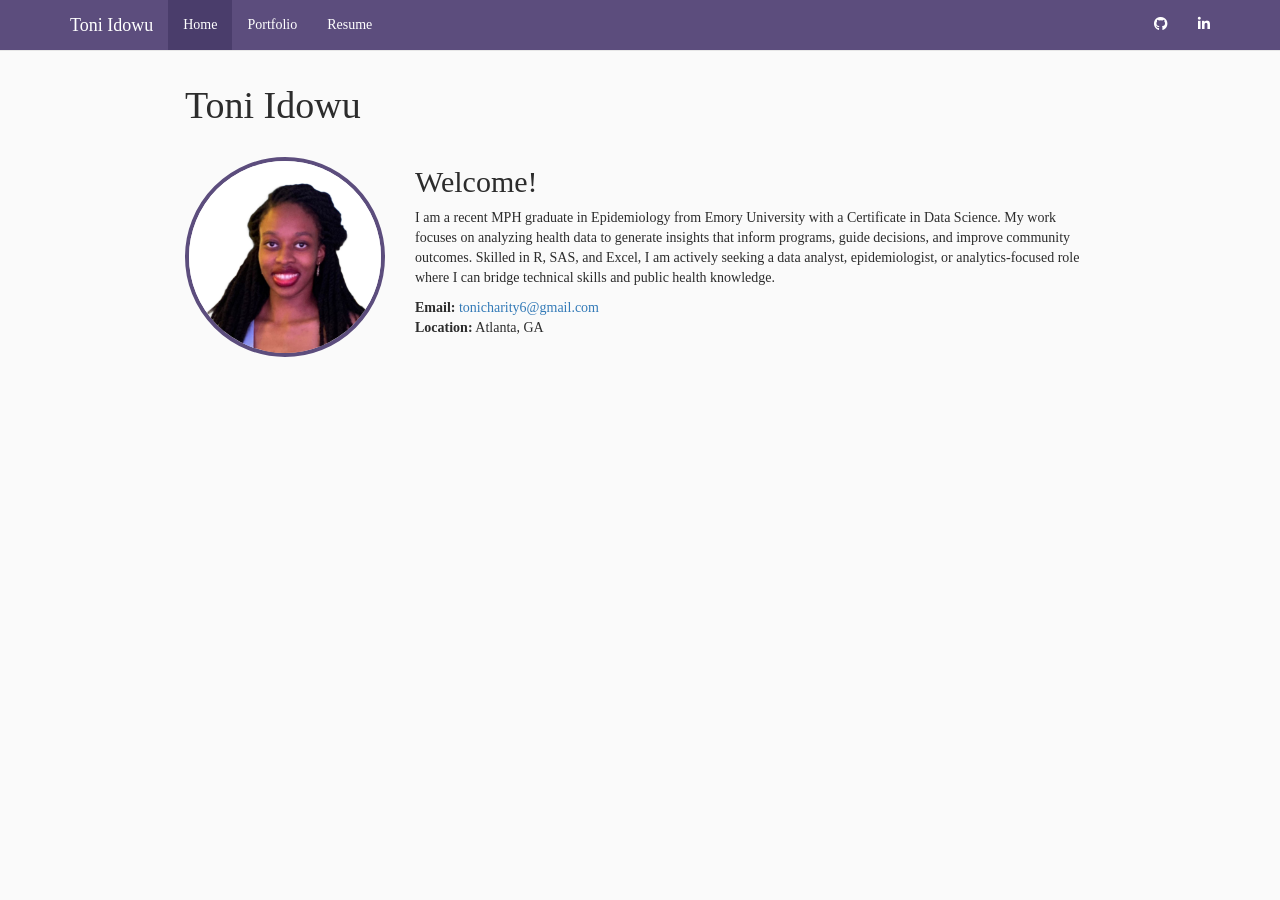
==== commit 40ca0d7f: "Add files via upload" ====
--- a/index.html
+++ b/index.html
@@ -290,7 +290,7 @@
 a Certificate in Data Science. My work focuses on analyzing health data
 to generate insights that inform programs, guide decisions, and improve
 community outcomes. Skilled in R, SAS, and Excel, I am actively seeking
-data analyst, epidemiologist, or analytics-focused roles where I can
+a data analyst, epidemiologist, or analytics-focused role where I can
 bridge technical skills and public health knowledge.</p>
 <p><strong>Email:</strong> <a href="mailto:tonicharity6@gmail.com"
 class="email">tonicharity6@gmail.com</a><br />
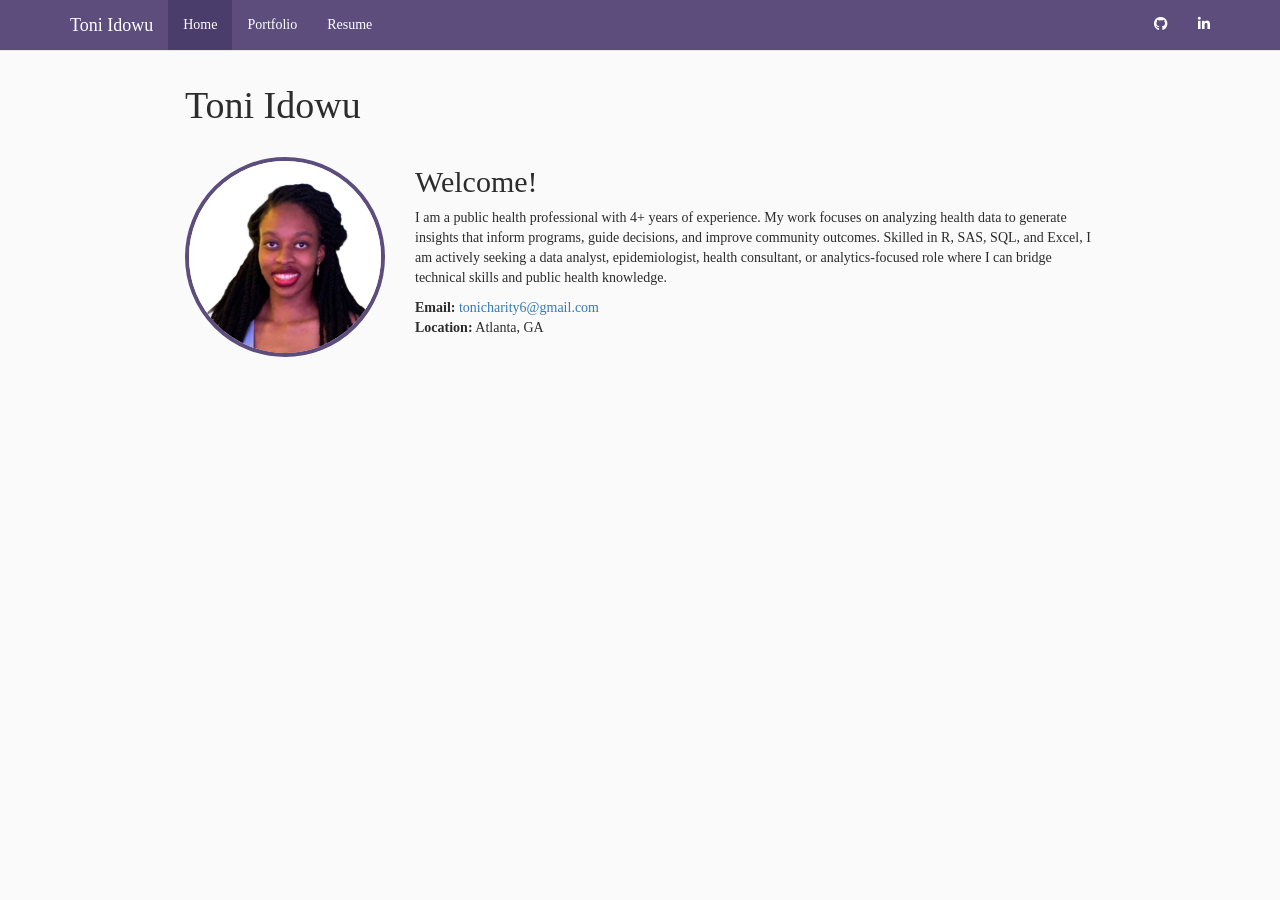
==== commit 568ab777: "Update resume and index" ====
--- a/index.html
+++ b/index.html
@@ -1,347 +1,347 @@
-<!DOCTYPE html>
-
-<html>
-
-<head>
-
-<meta charset="utf-8" />
-<meta name="generator" content="pandoc" />
-<meta http-equiv="X-UA-Compatible" content="IE=EDGE" />
-
-
-
-
-<title>Toni Idowu</title>
-
-<script src="site_libs/header-attrs-2.28/header-attrs.js"></script>
-<script src="site_libs/jquery-3.6.0/jquery-3.6.0.min.js"></script>
-<meta name="viewport" content="width=device-width, initial-scale=1" />
-<link href="site_libs/bootstrap-3.3.5/css/bootstrap.min.css" rel="stylesheet" />
-<script src="site_libs/bootstrap-3.3.5/js/bootstrap.min.js"></script>
-<script src="site_libs/bootstrap-3.3.5/shim/html5shiv.min.js"></script>
-<script src="site_libs/bootstrap-3.3.5/shim/respond.min.js"></script>
-<style>h1 {font-size: 34px;}
-       h1.title {font-size: 38px;}
-       h2 {font-size: 30px;}
-       h3 {font-size: 24px;}
-       h4 {font-size: 18px;}
-       h5 {font-size: 16px;}
-       h6 {font-size: 12px;}
-       code {color: inherit; background-color: rgba(0, 0, 0, 0.04);}
-       pre:not([class]) { background-color: white }</style>
-<script src="site_libs/navigation-1.1/tabsets.js"></script>
-<link href="site_libs/highlightjs-9.12.0/default.css" rel="stylesheet" />
-<script src="site_libs/highlightjs-9.12.0/highlight.js"></script>
-<link href="site_libs/font-awesome-6.4.2/css/all.min.css" rel="stylesheet" />
-<link href="site_libs/font-awesome-6.4.2/css/v4-shims.min.css" rel="stylesheet" />
-
-<style type="text/css">
-  code{white-space: pre-wrap;}
-  span.smallcaps{font-variant: small-caps;}
-  span.underline{text-decoration: underline;}
-  div.column{display: inline-block; vertical-align: top; width: 50%;}
-  div.hanging-indent{margin-left: 1.5em; text-indent: -1.5em;}
-  ul.task-list{list-style: none;}
-    </style>
-
-<style type="text/css">code{white-space: pre;}</style>
-<script type="text/javascript">
-if (window.hljs) {
-  hljs.configure({languages: []});
-  hljs.initHighlightingOnLoad();
-  if (document.readyState && document.readyState === "complete") {
-    window.setTimeout(function() { hljs.initHighlighting(); }, 0);
-  }
-}
-</script>
-
-
-
-
-
-
-<link rel="stylesheet" href="styles.css" type="text/css" />
-
-
-
-<style type = "text/css">
-.main-container {
-  max-width: 940px;
-  margin-left: auto;
-  margin-right: auto;
-}
-img {
-  max-width:100%;
-}
-.tabbed-pane {
-  padding-top: 12px;
-}
-.html-widget {
-  margin-bottom: 20px;
-}
-button.code-folding-btn:focus {
-  outline: none;
-}
-summary {
-  display: list-item;
-}
-details > summary > p:only-child {
-  display: inline;
-}
-pre code {
-  padding: 0;
-}
-</style>
-
-
-<style type="text/css">
-.dropdown-submenu {
-  position: relative;
-}
-.dropdown-submenu>.dropdown-menu {
-  top: 0;
-  left: 100%;
-  margin-top: -6px;
-  margin-left: -1px;
-  border-radius: 0 6px 6px 6px;
-}
-.dropdown-submenu:hover>.dropdown-menu {
-  display: block;
-}
-.dropdown-submenu>a:after {
-  display: block;
-  content: " ";
-  float: right;
-  width: 0;
-  height: 0;
-  border-color: transparent;
-  border-style: solid;
-  border-width: 5px 0 5px 5px;
-  border-left-color: #cccccc;
-  margin-top: 5px;
-  margin-right: -10px;
-}
-.dropdown-submenu:hover>a:after {
-  border-left-color: #adb5bd;
-}
-.dropdown-submenu.pull-left {
-  float: none;
-}
-.dropdown-submenu.pull-left>.dropdown-menu {
-  left: -100%;
-  margin-left: 10px;
-  border-radius: 6px 0 6px 6px;
-}
-</style>
-
-<script type="text/javascript">
-// manage active state of menu based on current page
-$(document).ready(function () {
-  // active menu anchor
-  href = window.location.pathname
-  href = href.substr(href.lastIndexOf('/') + 1)
-  if (href === "")
-    href = "index.html";
-  var menuAnchor = $('a[href="' + href + '"]');
-
-  // mark the anchor link active (and if it's in a dropdown, also mark that active)
-  var dropdown = menuAnchor.closest('li.dropdown');
-  if (window.bootstrap) { // Bootstrap 4+
-    menuAnchor.addClass('active');
-    dropdown.find('> .dropdown-toggle').addClass('active');
-  } else { // Bootstrap 3
-    menuAnchor.parent().addClass('active');
-    dropdown.addClass('active');
-  }
-
-  // Navbar adjustments
-  var navHeight = $(".navbar").first().height() + 15;
-  var style = document.createElement('style');
-  var pt = "padding-top: " + navHeight + "px; ";
-  var mt = "margin-top: -" + navHeight + "px; ";
-  var css = "";
-  // offset scroll position for anchor links (for fixed navbar)
-  for (var i = 1; i <= 6; i++) {
-    css += ".section h" + i + "{ " + pt + mt + "}\n";
-  }
-  style.innerHTML = "body {" + pt + "padding-bottom: 40px; }\n" + css;
-  document.head.appendChild(style);
-});
-</script>
-
-<!-- tabsets -->
-
-<style type="text/css">
-.tabset-dropdown > .nav-tabs {
-  display: inline-table;
-  max-height: 500px;
-  min-height: 44px;
-  overflow-y: auto;
-  border: 1px solid #ddd;
-  border-radius: 4px;
-}
-
-.tabset-dropdown > .nav-tabs > li.active:before, .tabset-dropdown > .nav-tabs.nav-tabs-open:before {
-  content: "\e259";
-  font-family: 'Glyphicons Halflings';
-  display: inline-block;
-  padding: 10px;
-  border-right: 1px solid #ddd;
-}
-
-.tabset-dropdown > .nav-tabs.nav-tabs-open > li.active:before {
-  content: "\e258";
-  font-family: 'Glyphicons Halflings';
-  border: none;
-}
-
-.tabset-dropdown > .nav-tabs > li.active {
-  display: block;
-}
-
-.tabset-dropdown > .nav-tabs > li > a,
-.tabset-dropdown > .nav-tabs > li > a:focus,
-.tabset-dropdown > .nav-tabs > li > a:hover {
-  border: none;
-  display: inline-block;
-  border-radius: 4px;
-  background-color: transparent;
-}
-
-.tabset-dropdown > .nav-tabs.nav-tabs-open > li {
-  display: block;
-  float: none;
-}
-
-.tabset-dropdown > .nav-tabs > li {
-  display: none;
-}
-</style>
-
-<!-- code folding -->
-
-
-
-
-</head>
-
-<body>
-
-
-<div class="container-fluid main-container">
-
-
-
-
-<div class="navbar navbar-default  navbar-fixed-top" role="navigation">
-  <div class="container">
-    <div class="navbar-header">
-      <button type="button" class="navbar-toggle collapsed" data-toggle="collapse" data-bs-toggle="collapse" data-target="#navbar" data-bs-target="#navbar">
-        <span class="icon-bar"></span>
-        <span class="icon-bar"></span>
-        <span class="icon-bar"></span>
-      </button>
-      <a class="navbar-brand" href="index.html">Toni Idowu</a>
-    </div>
-    <div id="navbar" class="navbar-collapse collapse">
-      <ul class="nav navbar-nav">
-        <li>
-  <a href="index.html">Home</a>
-</li>
-<li>
-  <a href="portfolio.html">Portfolio</a>
-</li>
-<li>
-  <a href="resume.html">Resume</a>
-</li>
-      </ul>
-      <ul class="nav navbar-nav navbar-right">
-        <li>
-  <a href="https://github.com/toniidowu">
-    <span class="fa fa-github"></span>
-     
-  </a>
-</li>
-<li>
-  <a href="https://linkedin.com/in/toniidowu">
-    <span class="fa fa-linkedin"></span>
-     
-  </a>
-</li>
-      </ul>
-    </div><!--/.nav-collapse -->
-  </div><!--/.container -->
-</div><!--/.navbar -->
-
-<div id="header">
-
-
-
-<h1 class="title toc-ignore">Toni Idowu</h1>
-
-</div>
-
-
-<div class="profile-section">
-<img src="picture.png" class="profile-pic" alt="Toni Idowu">
-<div id="welcome" class="section level2 profile-text">
-<h2>Welcome!</h2>
-<p>I am a recent MPH graduate in Epidemiology from Emory University with
-a Certificate in Data Science. My work focuses on analyzing health data
-to generate insights that inform programs, guide decisions, and improve
-community outcomes. Skilled in R, SAS, and Excel, I am actively seeking
-a data analyst, epidemiologist, or analytics-focused role where I can
-bridge technical skills and public health knowledge.</p>
-<p><strong>Email:</strong> <a href="mailto:tonicharity6@gmail.com"
-class="email">tonicharity6@gmail.com</a><br />
-<strong>Location:</strong> Atlanta, GA</p>
-</div>
-</div>
-
-
-
-
-</div>
-
-<script>
-
-// add bootstrap table styles to pandoc tables
-function bootstrapStylePandocTables() {
-  $('tr.odd').parent('tbody').parent('table').addClass('table table-condensed');
-}
-$(document).ready(function () {
-  bootstrapStylePandocTables();
-});
-
-
-</script>
-
-<!-- tabsets -->
-
-<script>
-$(document).ready(function () {
-  window.buildTabsets("TOC");
-});
-
-$(document).ready(function () {
-  $('.tabset-dropdown > .nav-tabs > li').click(function () {
-    $(this).parent().toggleClass('nav-tabs-open');
-  });
-});
-</script>
-
-<!-- code folding -->
-
-
-<!-- dynamically load mathjax for compatibility with self-contained -->
-<script>
-  (function () {
-    var script = document.createElement("script");
-    script.type = "text/javascript";
-    script.src  = "https://mathjax.rstudio.com/latest/MathJax.js?config=TeX-AMS-MML_HTMLorMML";
-    document.getElementsByTagName("head")[0].appendChild(script);
-  })();
-</script>
-
-</body>
-</html>
+<!DOCTYPE html>
+
+<html>
+
+<head>
+
+<meta charset="utf-8" />
+<meta name="generator" content="pandoc" />
+<meta http-equiv="X-UA-Compatible" content="IE=EDGE" />
+
+
+
+
+<title>Toni Idowu</title>
+
+<script src="site_libs/header-attrs-2.28/header-attrs.js"></script>
+<script src="site_libs/jquery-3.6.0/jquery-3.6.0.min.js"></script>
+<meta name="viewport" content="width=device-width, initial-scale=1" />
+<link href="site_libs/bootstrap-3.3.5/css/bootstrap.min.css" rel="stylesheet" />
+<script src="site_libs/bootstrap-3.3.5/js/bootstrap.min.js"></script>
+<script src="site_libs/bootstrap-3.3.5/shim/html5shiv.min.js"></script>
+<script src="site_libs/bootstrap-3.3.5/shim/respond.min.js"></script>
+<style>h1 {font-size: 34px;}
+       h1.title {font-size: 38px;}
+       h2 {font-size: 30px;}
+       h3 {font-size: 24px;}
+       h4 {font-size: 18px;}
+       h5 {font-size: 16px;}
+       h6 {font-size: 12px;}
+       code {color: inherit; background-color: rgba(0, 0, 0, 0.04);}
+       pre:not([class]) { background-color: white }</style>
+<script src="site_libs/navigation-1.1/tabsets.js"></script>
+<link href="site_libs/highlightjs-9.12.0/default.css" rel="stylesheet" />
+<script src="site_libs/highlightjs-9.12.0/highlight.js"></script>
+<link href="site_libs/font-awesome-6.4.2/css/all.min.css" rel="stylesheet" />
+<link href="site_libs/font-awesome-6.4.2/css/v4-shims.min.css" rel="stylesheet" />
+
+<style type="text/css">
+  code{white-space: pre-wrap;}
+  span.smallcaps{font-variant: small-caps;}
+  span.underline{text-decoration: underline;}
+  div.column{display: inline-block; vertical-align: top; width: 50%;}
+  div.hanging-indent{margin-left: 1.5em; text-indent: -1.5em;}
+  ul.task-list{list-style: none;}
+    </style>
+
+<style type="text/css">code{white-space: pre;}</style>
+<script type="text/javascript">
+if (window.hljs) {
+  hljs.configure({languages: []});
+  hljs.initHighlightingOnLoad();
+  if (document.readyState && document.readyState === "complete") {
+    window.setTimeout(function() { hljs.initHighlighting(); }, 0);
+  }
+}
+</script>
+
+
+
+
+
+
+<link rel="stylesheet" href="styles.css" type="text/css" />
+
+
+
+<style type = "text/css">
+.main-container {
+  max-width: 940px;
+  margin-left: auto;
+  margin-right: auto;
+}
+img {
+  max-width:100%;
+}
+.tabbed-pane {
+  padding-top: 12px;
+}
+.html-widget {
+  margin-bottom: 20px;
+}
+button.code-folding-btn:focus {
+  outline: none;
+}
+summary {
+  display: list-item;
+}
+details > summary > p:only-child {
+  display: inline;
+}
+pre code {
+  padding: 0;
+}
+</style>
+
+
+<style type="text/css">
+.dropdown-submenu {
+  position: relative;
+}
+.dropdown-submenu>.dropdown-menu {
+  top: 0;
+  left: 100%;
+  margin-top: -6px;
+  margin-left: -1px;
+  border-radius: 0 6px 6px 6px;
+}
+.dropdown-submenu:hover>.dropdown-menu {
+  display: block;
+}
+.dropdown-submenu>a:after {
+  display: block;
+  content: " ";
+  float: right;
+  width: 0;
+  height: 0;
+  border-color: transparent;
+  border-style: solid;
+  border-width: 5px 0 5px 5px;
+  border-left-color: #cccccc;
+  margin-top: 5px;
+  margin-right: -10px;
+}
+.dropdown-submenu:hover>a:after {
+  border-left-color: #adb5bd;
+}
+.dropdown-submenu.pull-left {
+  float: none;
+}
+.dropdown-submenu.pull-left>.dropdown-menu {
+  left: -100%;
+  margin-left: 10px;
+  border-radius: 6px 0 6px 6px;
+}
+</style>
+
+<script type="text/javascript">
+// manage active state of menu based on current page
+$(document).ready(function () {
+  // active menu anchor
+  href = window.location.pathname
+  href = href.substr(href.lastIndexOf('/') + 1)
+  if (href === "")
+    href = "index.html";
+  var menuAnchor = $('a[href="' + href + '"]');
+
+  // mark the anchor link active (and if it's in a dropdown, also mark that active)
+  var dropdown = menuAnchor.closest('li.dropdown');
+  if (window.bootstrap) { // Bootstrap 4+
+    menuAnchor.addClass('active');
+    dropdown.find('> .dropdown-toggle').addClass('active');
+  } else { // Bootstrap 3
+    menuAnchor.parent().addClass('active');
+    dropdown.addClass('active');
+  }
+
+  // Navbar adjustments
+  var navHeight = $(".navbar").first().height() + 15;
+  var style = document.createElement('style');
+  var pt = "padding-top: " + navHeight + "px; ";
+  var mt = "margin-top: -" + navHeight + "px; ";
+  var css = "";
+  // offset scroll position for anchor links (for fixed navbar)
+  for (var i = 1; i <= 6; i++) {
+    css += ".section h" + i + "{ " + pt + mt + "}\n";
+  }
+  style.innerHTML = "body {" + pt + "padding-bottom: 40px; }\n" + css;
+  document.head.appendChild(style);
+});
+</script>
+
+<!-- tabsets -->
+
+<style type="text/css">
+.tabset-dropdown > .nav-tabs {
+  display: inline-table;
+  max-height: 500px;
+  min-height: 44px;
+  overflow-y: auto;
+  border: 1px solid #ddd;
+  border-radius: 4px;
+}
+
+.tabset-dropdown > .nav-tabs > li.active:before, .tabset-dropdown > .nav-tabs.nav-tabs-open:before {
+  content: "\e259";
+  font-family: 'Glyphicons Halflings';
+  display: inline-block;
+  padding: 10px;
+  border-right: 1px solid #ddd;
+}
+
+.tabset-dropdown > .nav-tabs.nav-tabs-open > li.active:before {
+  content: "\e258";
+  font-family: 'Glyphicons Halflings';
+  border: none;
+}
+
+.tabset-dropdown > .nav-tabs > li.active {
+  display: block;
+}
+
+.tabset-dropdown > .nav-tabs > li > a,
+.tabset-dropdown > .nav-tabs > li > a:focus,
+.tabset-dropdown > .nav-tabs > li > a:hover {
+  border: none;
+  display: inline-block;
+  border-radius: 4px;
+  background-color: transparent;
+}
+
+.tabset-dropdown > .nav-tabs.nav-tabs-open > li {
+  display: block;
+  float: none;
+}
+
+.tabset-dropdown > .nav-tabs > li {
+  display: none;
+}
+</style>
+
+<!-- code folding -->
+
+
+
+
+</head>
+
+<body>
+
+
+<div class="container-fluid main-container">
+
+
+
+
+<div class="navbar navbar-default  navbar-fixed-top" role="navigation">
+  <div class="container">
+    <div class="navbar-header">
+      <button type="button" class="navbar-toggle collapsed" data-toggle="collapse" data-bs-toggle="collapse" data-target="#navbar" data-bs-target="#navbar">
+        <span class="icon-bar"></span>
+        <span class="icon-bar"></span>
+        <span class="icon-bar"></span>
+      </button>
+      <a class="navbar-brand" href="index.html">Toni Idowu</a>
+    </div>
+    <div id="navbar" class="navbar-collapse collapse">
+      <ul class="nav navbar-nav">
+        <li>
+  <a href="index.html">Home</a>
+</li>
+<li>
+  <a href="portfolio.html">Portfolio</a>
+</li>
+<li>
+  <a href="resume.html">Resume</a>
+</li>
+      </ul>
+      <ul class="nav navbar-nav navbar-right">
+        <li>
+  <a href="https://github.com/toniidowu">
+    <span class="fa fa-github"></span>
+     
+  </a>
+</li>
+<li>
+  <a href="https://linkedin.com/in/toniidowu">
+    <span class="fa fa-linkedin"></span>
+     
+  </a>
+</li>
+      </ul>
+    </div><!--/.nav-collapse -->
+  </div><!--/.container -->
+</div><!--/.navbar -->
+
+<div id="header">
+
+
+
+<h1 class="title toc-ignore">Toni Idowu</h1>
+
+</div>
+
+
+<div class="profile-section">
+<img src="picture.png" class="profile-pic" alt="Toni Idowu">
+<div id="welcome" class="section level2 profile-text">
+<h2>Welcome!</h2>
+<p>I am a public health professional with 4+ years of experience. My
+work focuses on analyzing health data to generate insights that inform
+programs, guide decisions, and improve community outcomes. Skilled in R,
+SAS, SQL, and Excel, I am actively seeking a data analyst,
+epidemiologist, health consultant, or analytics-focused role where I can
+bridge technical skills and public health knowledge.</p>
+<p><strong>Email:</strong> <a href="mailto:tonicharity6@gmail.com"
+class="email">tonicharity6@gmail.com</a><br />
+<strong>Location:</strong> Atlanta, GA</p>
+</div>
+</div>
+
+
+
+
+</div>
+
+<script>
+
+// add bootstrap table styles to pandoc tables
+function bootstrapStylePandocTables() {
+  $('tr.odd').parent('tbody').parent('table').addClass('table table-condensed');
+}
+$(document).ready(function () {
+  bootstrapStylePandocTables();
+});
+
+
+</script>
+
+<!-- tabsets -->
+
+<script>
+$(document).ready(function () {
+  window.buildTabsets("TOC");
+});
+
+$(document).ready(function () {
+  $('.tabset-dropdown > .nav-tabs > li').click(function () {
+    $(this).parent().toggleClass('nav-tabs-open');
+  });
+});
+</script>
+
+<!-- code folding -->
+
+
+<!-- dynamically load mathjax for compatibility with self-contained -->
+<script>
+  (function () {
+    var script = document.createElement("script");
+    script.type = "text/javascript";
+    script.src  = "https://mathjax.rstudio.com/latest/MathJax.js?config=TeX-AMS-MML_HTMLorMML";
+    document.getElementsByTagName("head")[0].appendChild(script);
+  })();
+</script>
+
+</body>
+</html>
--- a/styles.css
+++ b/styles.css
@@ -1,51 +1,58 @@
-/* General body styling */
-body {
-  font-family: 'Georgia', serif;
-  color: #2c2c2c;
-  background-color: #fafafa;
-}
-
-/* Navigation bar */
-.navbar {
-  background-color: #5C4D7D !important;
-}
-
-.navbar-brand, .nav li a {
-  color: white !important;
-}
-
-/* Profile section on home page */
-.profile-section {
-  display: flex;
-  align-items: center;
-  gap: 30px;
-  margin-top: 30px;
-}
-
-.profile-pic {
-  width: 200px;
-  height: 200px;
-  border-radius: 50%;
-  object-fit: cover;
-  border: 4px solid #5C4D7D;
-}
-
-/* Project cards */
-.project-card {
-  background-color: #ffffff;
-  border-left: 5px solid #5C4D7D;
-  padding: 20px;
-  margin-bottom: 25px;
-  border-radius: 5px;
-  box-shadow: 0 2px 5px rgba(0,0,0,0.1);
-}
-
-/* Resume section */
-.resume-section {
-  margin-top: 20px;
-}
-
-.nav li.active a {
-  background-color: #4a3d6b !important;
-  color: white !important;
+/* General body styling */
+body {
+  font-family: 'Georgia', serif;
+  color: #2c2c2c;
+  background-color: #fafafa;
+}
+
+/* Navigation bar */
+.navbar {
+  background-color: #5C4D7D !important;
+}
+
+.navbar-brand, .nav li a {
+  color: white !important;
+}
+
+/* Profile section on home page */
+.profile-section {
+  display: flex;
+  align-items: center;
+  gap: 30px;
+  margin-top: 30px;
+}
+
+.profile-pic {
+  width: 200px;
+  height: 200px;
+  border-radius: 50%;
+  object-fit: cover;
+  border: 4px solid #5C4D7D;
+}
+
+/* Project cards */
+.project-card {
+  background-color: #ffffff;
+  border-left: 5px solid #5C4D7D;
+  padding: 20px;
+  margin-bottom: 25px;
+  border-radius: 5px;
+  box-shadow: 0 2px 5px rgba(0,0,0,0.1);
+}
+
+/* Resume section */
+.resume-section {
+  margin-top: 20px;
+}
+
+.nav li.active a {
+  background-color: #4a3d6b !important;
+  color: white !important;
+}
+
+@media (max-width: 768px) {
+  .profile-section {
+    flex-direction: column;
+    text-align: center;
+  }
 }
